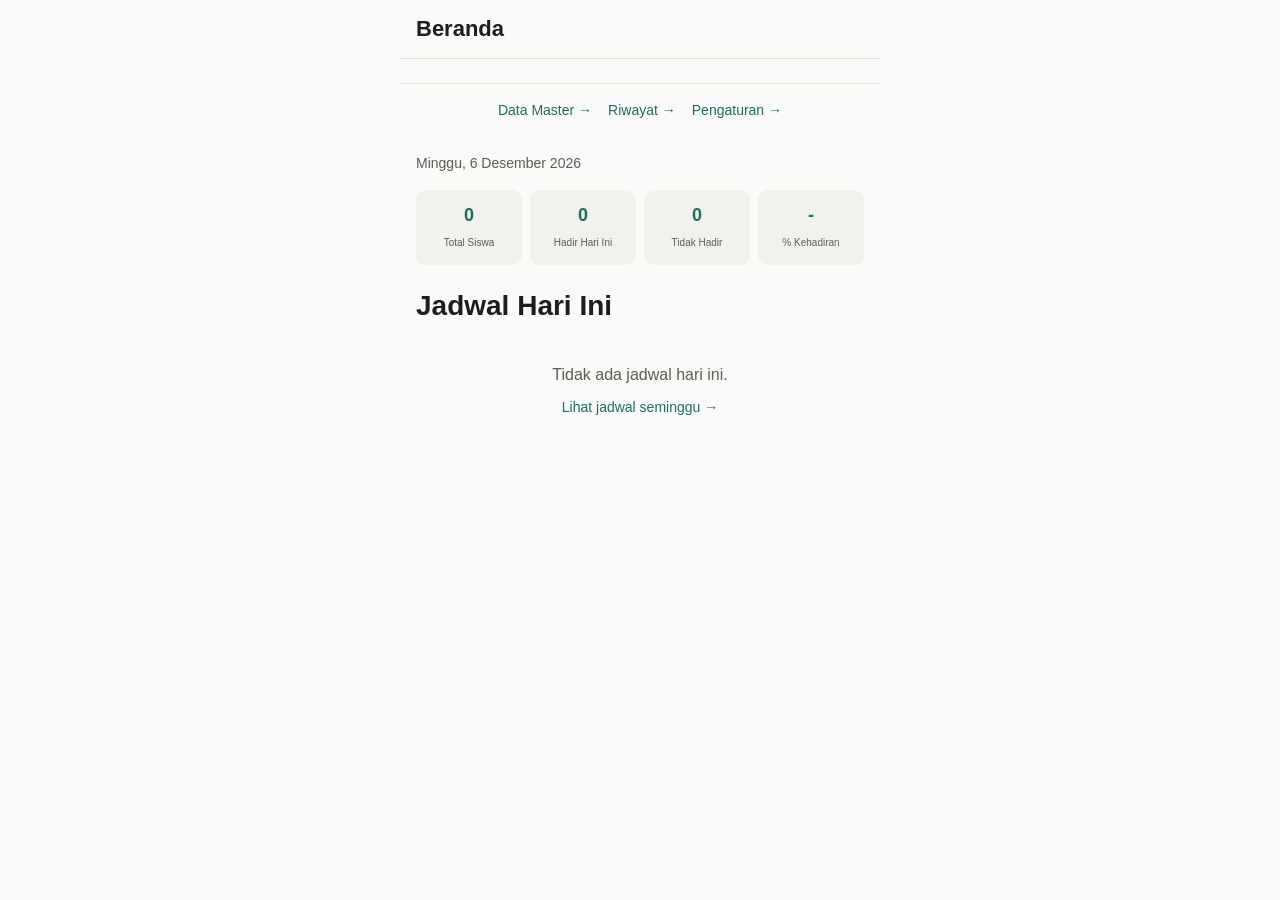
==== index.html @ 20429ca4 "MVP 1.0: 9 milestone selesai + fitur hapus riwayat" ====
<!DOCTYPE html>
<html lang="id">
<head>
  <meta charset="UTF-8" />
  <meta http-equiv="refresh" content="0; url=pages/home/index.html" />
  <title>Teacher Attendance Companion</title>
</head>
<body>
  <p>Membuka Beranda... Jika tidak otomatis, <a href="pages/home/index.html">klik di sini</a>.</p>
</body>
</html>
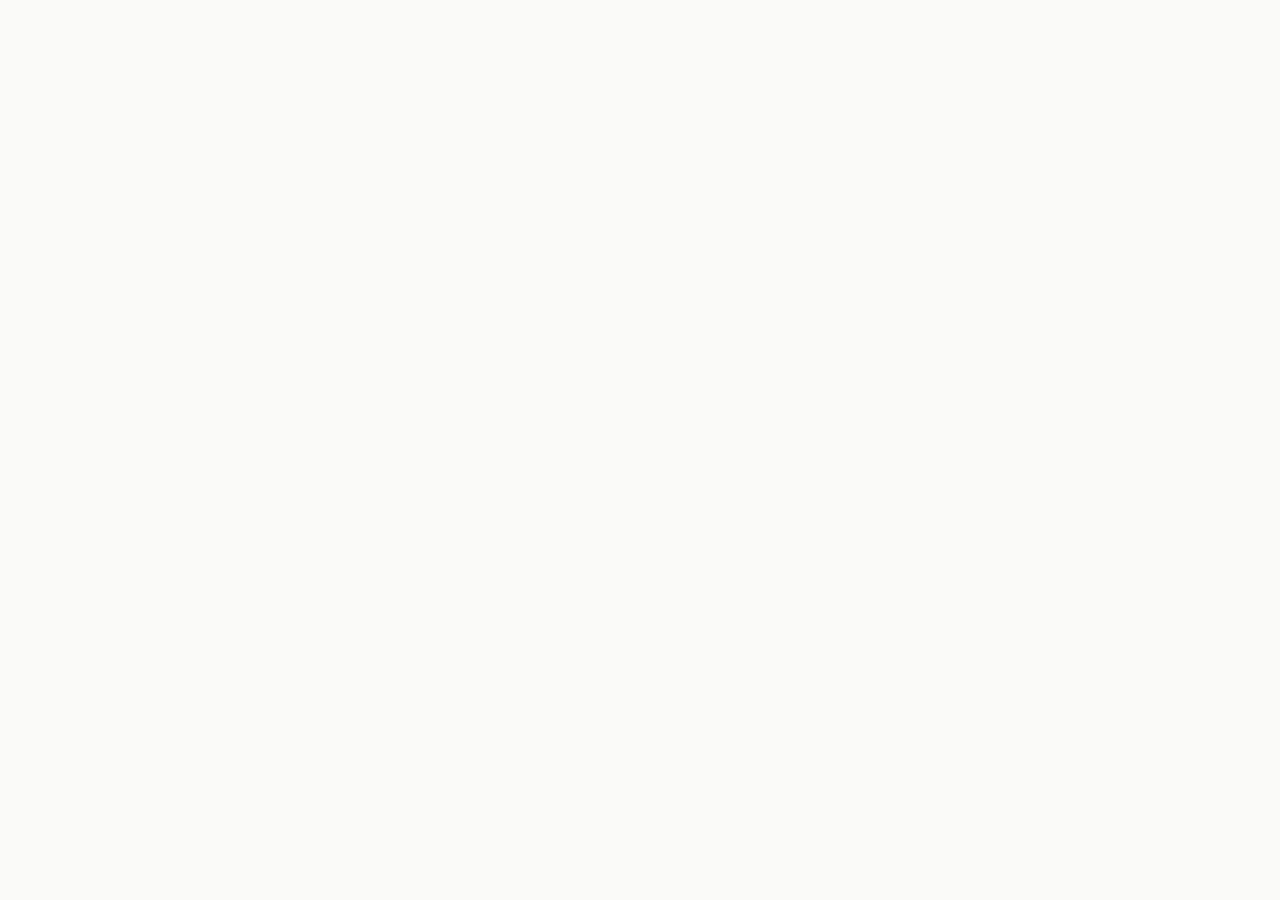
==== commit 6e19411e: "feat: tambah PWA (manifest, service worker, ikon)" ====
--- a/index.html
+++ b/index.html
@@ -3,7 +3,7 @@
 <head>
   <meta charset="UTF-8" />
   <meta http-equiv="refresh" content="0; url=pages/home/index.html" />
-  <title>Teacher Attendance Companion</title>
+  <title>Absensi Siswa</title>
 </head>
 <body>
   <p>Membuka Beranda... Jika tidak otomatis, <a href="pages/home/index.html">klik di sini</a>.</p>
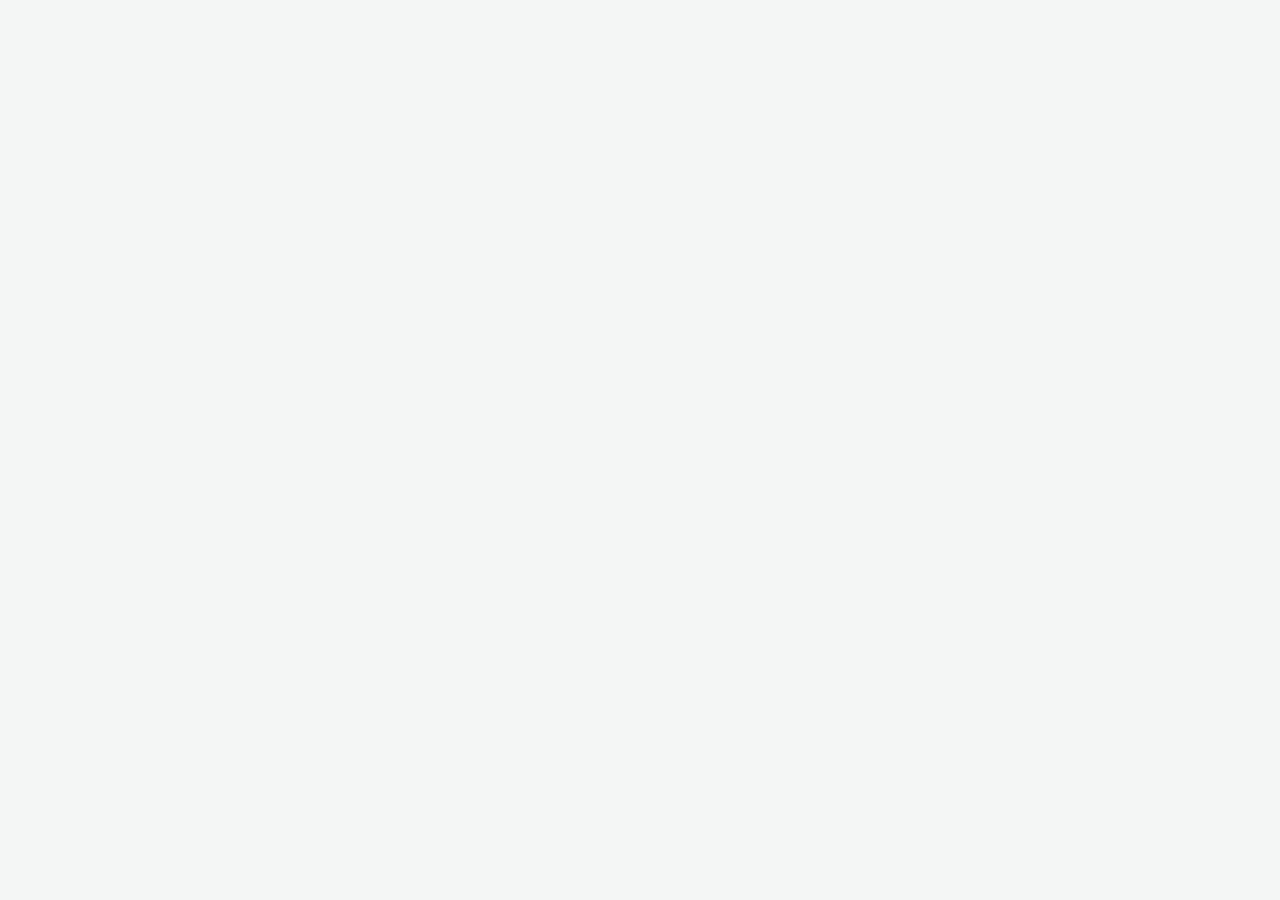
==== commit 0c7ecbed: "feat: tambah autosave saat mengabsen" ====
--- a/index.html
+++ b/index.html
@@ -7,5 +7,8 @@
 </head>
 <body>
   <p>Membuka Beranda... Jika tidak otomatis, <a href="pages/home/index.html">klik di sini</a>.</p>
+  
+  <script src="https://cdn.jsdelivr.net/npm/eruda"></script>
+    <script>eruda.init();</script>
 </body>
 </html>
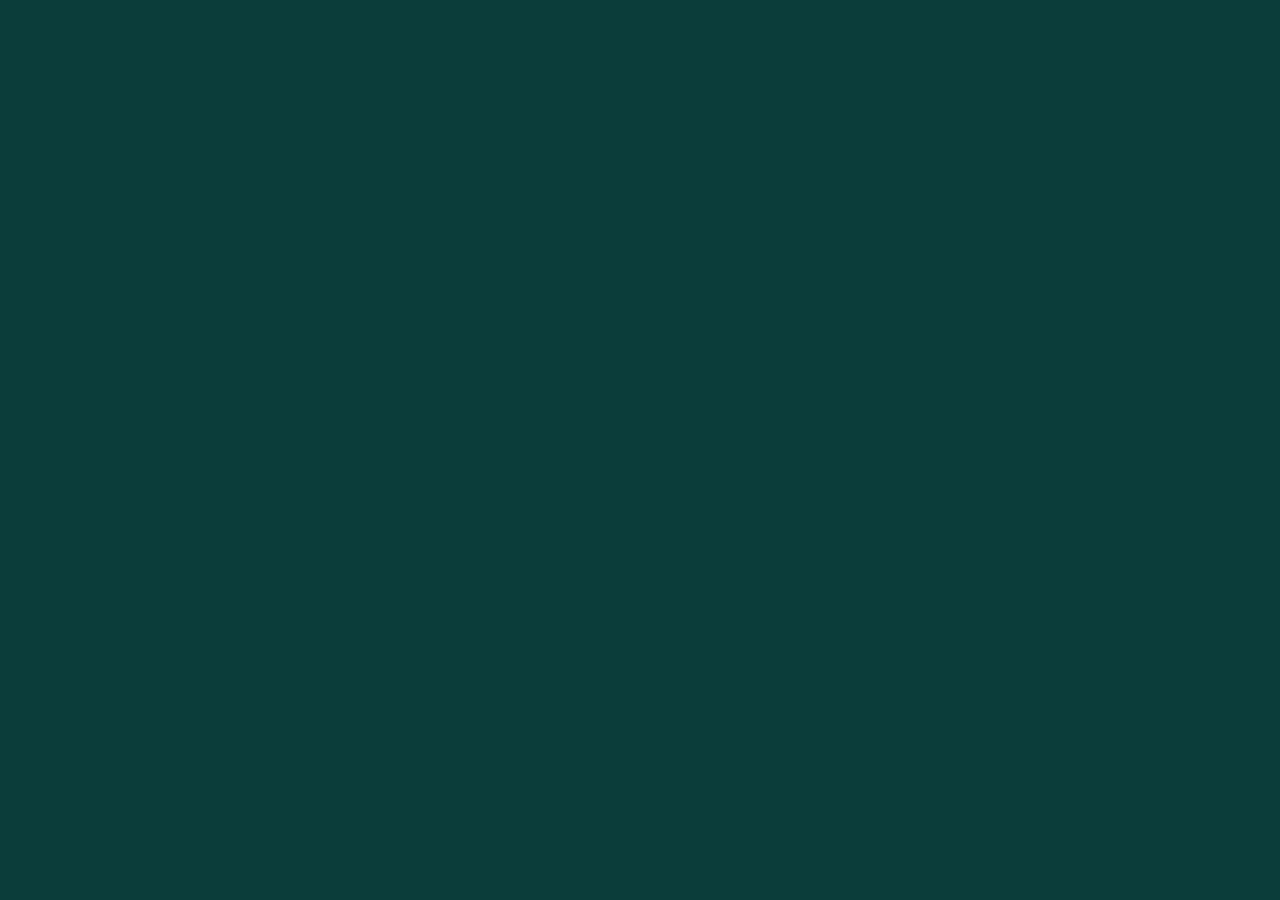
==== commit e5e4de03: "feat: menambahkan splash screen sebelum apps dimulai" ====
--- a/index.html
+++ b/index.html
@@ -6,9 +6,8 @@
   <title>Absensi Siswa</title>
 </head>
 <body>
+ 
   <p>Membuka Beranda... Jika tidak otomatis, <a href="pages/home/index.html">klik di sini</a>.</p>
-  
-  <script src="https://cdn.jsdelivr.net/npm/eruda"></script>
-    <script>eruda.init();</script>
+
 </body>
 </html>
